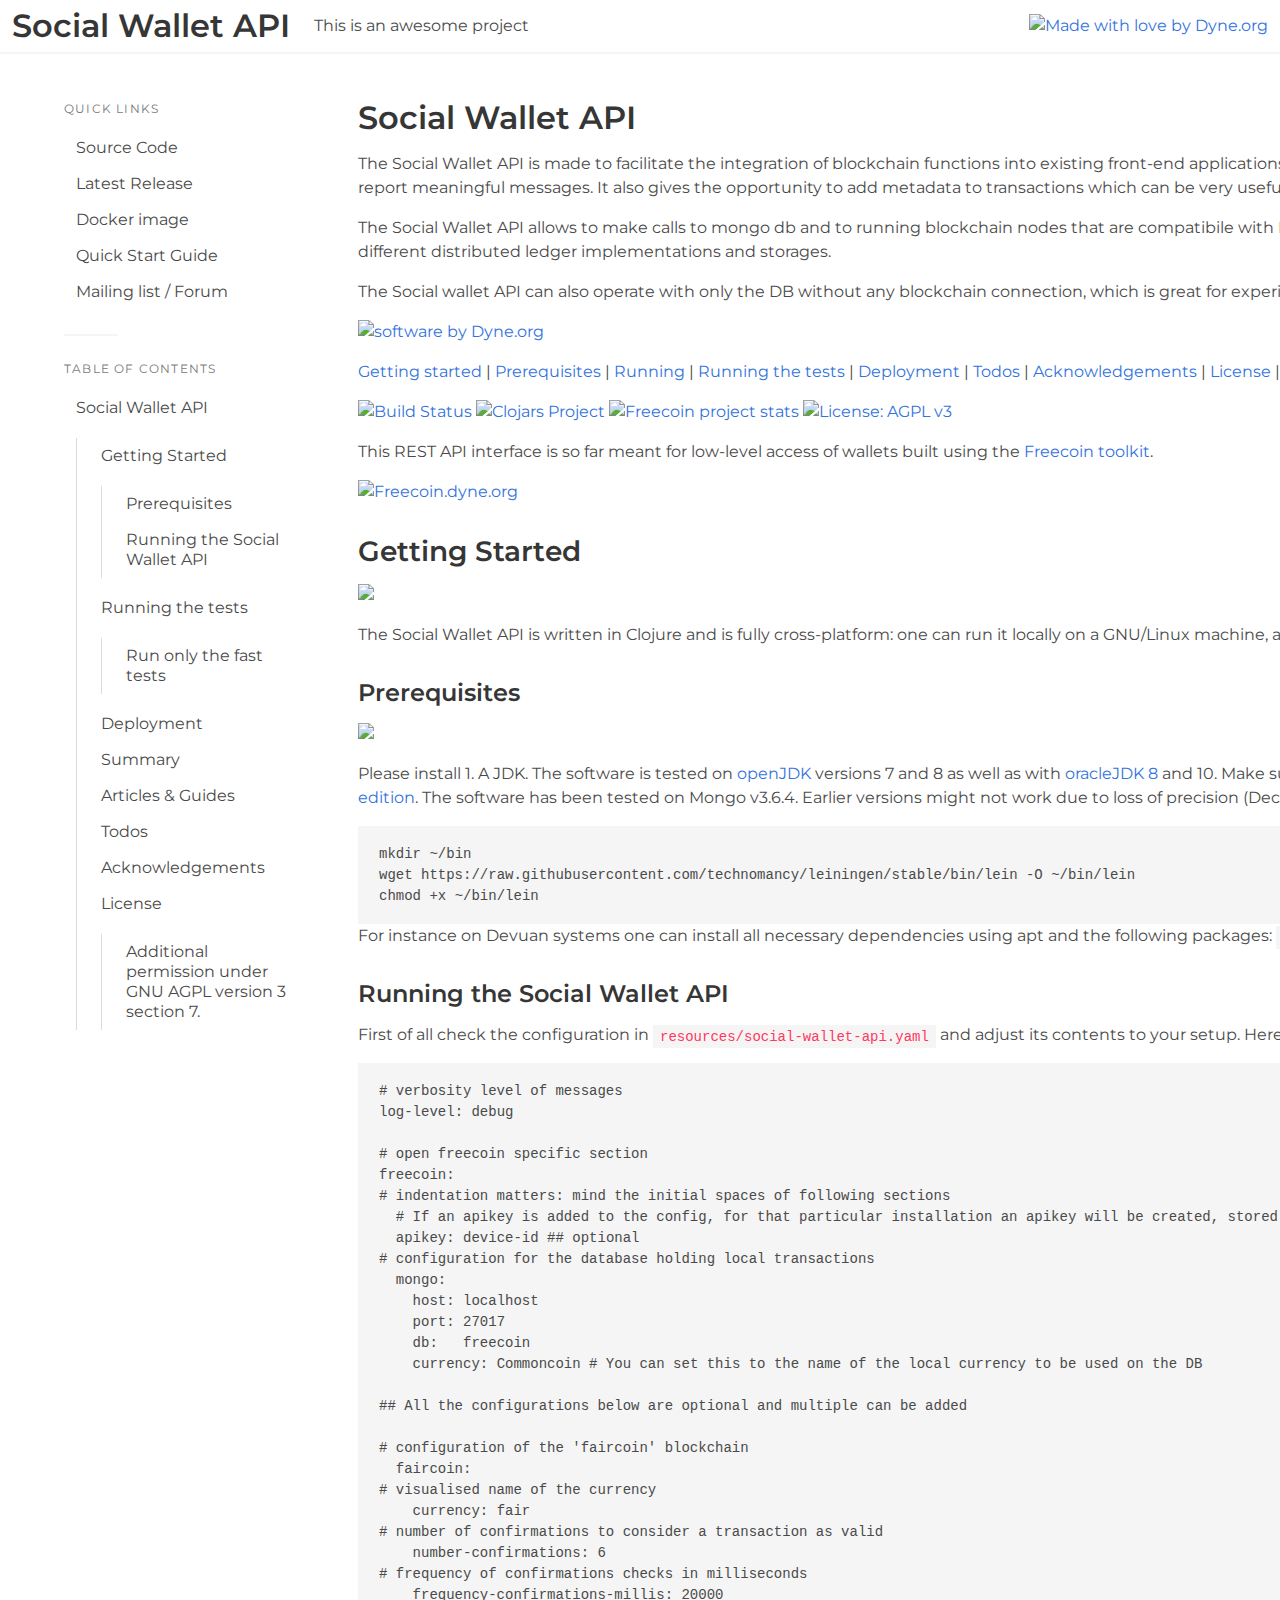
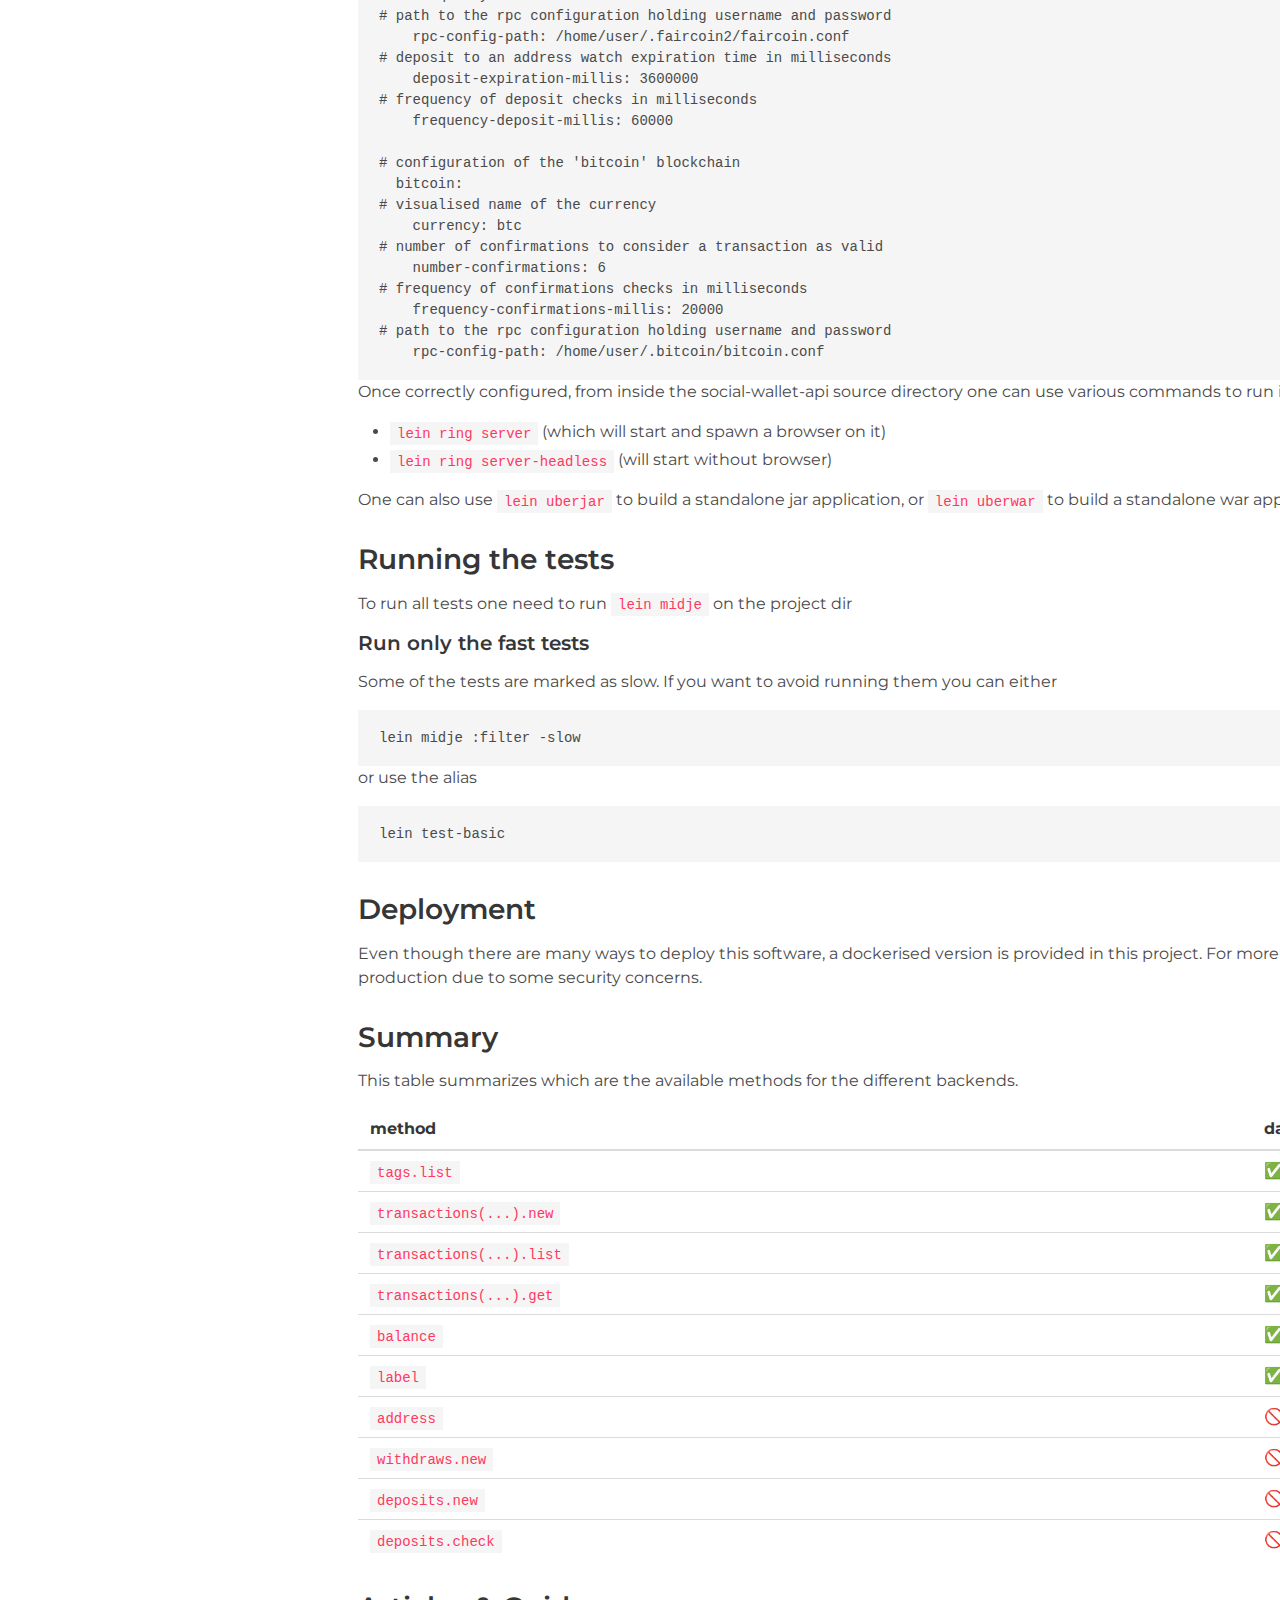
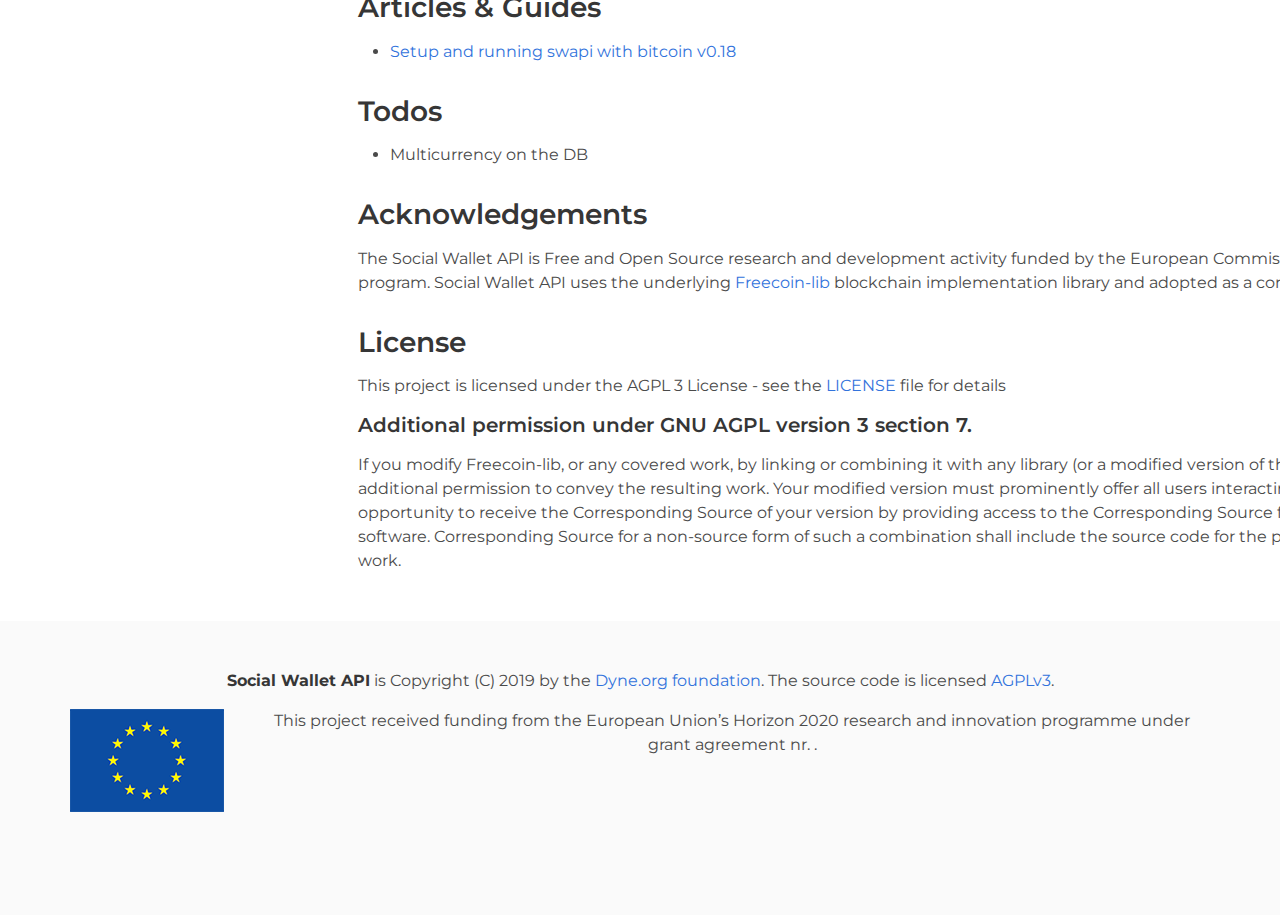
==== index.html @ 6dd40c02 "Deployed 98c8586 with MkDocs version: 1.0.4" ====
<!DOCTYPE html>
<html>
	<head>
		<meta charset="utf-8">
		<meta name="viewport" content="width=device-width, initial-scale=1">
		<title>Social Wallet API - Social Wallet API</title>
		<link rel="stylesheet" href="./assets/css/bulma.min.css">
		<link rel="stylesheet" href="./assets/css/bulma-dyne.css">

		<link rel="stylesheet" href="//cdn.materialdesignicons.com/3.7.95/css/materialdesignicons.min.css">
		
		<link rel="stylesheet" href="//fonts.googleapis.com/css?family=Montserrat&display=swap">
		
		<link rel="stylesheet" href="css/custom.css">
		

	</head>
	<body>
		<nav class="navbar has-shadow is-transparent">
    <div class="navbar-brand">
        <a class="navbar-item" href="/">
			
            <h1 class="title">Social Wallet API</h1>
			
        </a>
        <!-- <div class="navbar-burger burger" data-target="navbarExampleTransparentExample">
             <span></span>
             <span></span>
             <span></span>
             </div> -->
    </div>
	
	<div id="navbarExampleTransparentExample" class="navbar-menu">
        <div class="navbar-start">
			<div class="navbar-item">
				This is an awesome project
			</div>
		</div>
	</div>
	
	<!-- 
		 <div id="navbarExampleTransparentExample" class="navbar-menu">
         <div class="navbar-start">
         
         
         <a class="navbar-item" href="">
         Social Wallet API
         </a>
         
         
         </div>
	-->
        <div class="navbar-end">
            <div class="navbar-item">
                <div class="field is-grouped">
                    <!-- TODO: demo button
						 <p class="control">
                         <a class="button is-primary" href="">
                         <span class="icon">
                         <i class="mdi mdi-download"></i>
                         </span>
                         <span>Download</span>
                         </a>
						 </p> -->
                    <p class="control">
                        <a href="https://dyne.org">
                            <img src="https://img.shields.io/badge/made%20with%20%E2%9D%A4%20by-Dyne.org-turquoise.svg?style=for-the-badge&logo=gnu" alt="Made with love by Dyne.org" title="We are free to share code and we code to share Freedom"></a>
                    </p>
                </div>
            </div>
        </div>
    </div>
</nav>
		<section class="section">
			<div class="container">
				<div class="columns">
					<div class="column is-one-quarter">
						<aside class="menu">
    
    <h1 class="menu-label">
        <span class="mdi mdi-fire has-text-danger"></span> Quick Links</h1>
    <ul class="menu-list" style="list-style: none">
        
        <li><span class="mdi mdi-github-circle"></span><a href="https://github.com/commonfare-net/social-wallet-api/">Source Code</a></li>
        
        
        <li><span class="mdi mdi-history"></span><a href="https://files.dyne.org/social-wallet-api">Latest Release</a></li>
        
        
        <li><span class="mdi mdi-docker"></span><a href="https://hub.docker.com/r/dyne/social-wallet-api">Docker image</a></li>
        
        
        <li><span class="mdi mdi-school"></span><a href="https://github.com/commonfare-net/social-wallet-api/wiki">Quick Start Guide</a></li>
        
        
        <li><span class="mdi mdi-forum"></span><a href="https://lists.dyne.org">Mailing list / Forum</a></li>
        
    </ul>
    

    <hr width="20%">

    <h1 class="menu-label">
        <span class="mdi mdi-format-list-numbered has-text-primary"></span> Table of Contents</h1>
	
    
    <ul class="menu-list">
        <li>
	<a href="#social-wallet-api">Social Wallet API</a>
	
    <ul>
      
        <li>
	<a href="#getting-started">Getting Started</a>
	
    <ul>
      
        <li>
	<a href="#prerequisites">Prerequisites</a>
	
</li>
      
        <li>
	<a href="#running-the-social-wallet-api">Running the Social Wallet API</a>
	
</li>
      
    </ul>
  
</li>
      
        <li>
	<a href="#running-the-tests">Running the tests</a>
	
    <ul>
      
        <li>
	<a href="#run-only-the-fast-tests">Run only the fast tests</a>
	
</li>
      
    </ul>
  
</li>
      
        <li>
	<a href="#deployment">Deployment</a>
	
</li>
      
        <li>
	<a href="#summary">Summary</a>
	
</li>
      
        <li>
	<a href="#articles-guides">Articles &amp; Guides</a>
	
</li>
      
        <li>
	<a href="#todos">Todos</a>
	
</li>
      
        <li>
	<a href="#acknowledgements">Acknowledgements</a>
	
</li>
      
        <li>
	<a href="#license">License</a>
	
    <ul>
      
        <li>
	<a href="#additional-permission-under-gnu-agpl-version-3-section-7">Additional permission under GNU AGPL version 3 section 7.</a>
	
</li>
      
    </ul>
  
</li>
      
    </ul>
  
</li>
    </ul>
    
	
</aside>
					</div>
					<div class="column">
						<div class="content">
							 <h1 id="social-wallet-api">Social Wallet API</h1>
<p>The Social Wallet API  is made to facilitate the integration of blockchain
functions into existing front-end applications, providing an easy
backend of documented REST API endpoints that are validated and, in
case of error, report meaningful messages. It also gives the opportunity to add
metadata to transactions which can be very useful for grouping, labeling and filtering
as well as adding some context.</p>
<p>The Social Wallet API allows to make calls to mongo db and to running
blockchain nodes that are compatibile with Bitcoin Core and support
the generic Bitcoin RPC. Overtime more implemenations will be provided for
different distributed ledger implementations and storages.</p>
<p>The Social wallet API can also operate with only the DB without any blockchain connection,
which is great for experimentation, testing or situations where the complexity of 
a distributed ledger is not required.</p>
<p><a href="https://www.dyne.org"><img
src="https://secrets.dyne.org/static/img/swbydyne.png"
alt="software by Dyne.org"
title="software by Dyne.org" class="pull-right"></a></p>
<p><a href="#Getting-Started">Getting started</a> | <a href="#Prerequisites">Prerequisites</a> | <a href="#Running-the-Social-Wallet-API">Running</a> | <a href="#Running-the-tests">Running the tests</a> | <a href="#Deployment">Deployment</a> | <a href="#Todos">Todos</a> | <a href="#Acknowledgements">Acknowledgements</a> | <a href="#License">License</a> | <a href="https://github.com/Commonfare-net/social-wallet-api/blob/master/CHANGELOG.markdown">change log</a> </p>
<p><a href="https://travis-ci.org/Commonfare-net/social-wallet-api"><img alt="Build Status" src="https://travis-ci.org/Commonfare-net/social-wallet-api.svg?branch=master" /></a>
<a href="https://clojars.org/social-wallet-api"><img alt="Clojars Project" src="https://img.shields.io/clojars/v/social-wallet-api.svg" /></a>
<a href="https://www.openhub.net/p/freecoin"><img alt="Freecoin project stats" src="https://www.openhub.net/p/freecoin/widgets/project_thin_badge.gif" /></a>
<a href="https://www.gnu.org/licenses/agpl-3.0"><img alt="License: AGPL v3" src="https://img.shields.io/badge/License-AGPL%20v3-blue.svg" /></a></p>
<p>This REST API interface is so far meant for low-level access of
wallets built using the <a href="https://freecoin.dyne.org">Freecoin toolkit</a>.</p>
<p><a href="https://freecoin.dyne.org"><img alt="Freecoin.dyne.org" src="https://freecoin.dyne.org/images/freecoin_logo.png" /></a></p>
<h2 id="getting-started">Getting Started</h2>
<p><img class="pull-right"
src="https://secrets.dyne.org/static/img/clojure.png"></p>
<p>The Social Wallet API is written in Clojure and is fully
cross-platform: one can run it locally on a GNU/Linux machine, as well
on Apple/OSX and MS/Windows.</p>
<h3 id="prerequisites">Prerequisites</h3>
<p><img class="pull-left" src="https://secrets.dyne.org/static/img/leiningen.jpg"
style="padding-right: 1.5em"></p>
<p>Please install
1. A JDK. The software is tested on <a href="http://openjdk.java.net/">openJDK</a> versions 7 and 8 as well as with <a href="http://www.oracle.com/technetwork/java/javase/downloads/jdk8-downloads-2133151.html">oracleJDK 8</a> and 10. Make sure that the env var JAVA_HOME is set to the JDK install dir like <a href="https://docs.oracle.com/cd/E19182-01/820-7851/inst_cli_jdk_javahome_t/index.html">mentioned here</a>.
2. <a href="https://docs.mongodb.com/manual/administration/install-community/">MongoDB community edition</a>. The software has been tested on Mongo v3.6.4. Earlier versions might not work due to loss of precision (Decimal128 was not introduced).
3. <a href="https://leiningen.org/">leiningen</a> which is used for dependency management like:</p>
<div class="codehilite"><pre><span class="n">mkdir</span> <span class="o">~/</span><span class="n">bin</span>
<span class="n">wget</span> <span class="n">https</span><span class="o">:</span><span class="c1">//raw.githubusercontent.com/technomancy/leiningen/stable/bin/lein -O ~/bin/lein</span>
<span class="n">chmod</span> <span class="o">+</span><span class="n">x</span> <span class="o">~/</span><span class="n">bin</span><span class="o">/</span><span class="n">lein</span>
</pre></div>


<p>For instance on Devuan systems one can install all necessary
dependencies using apt and the following packages: <code>apt-get
openjdk-7-jdk libversioneer-clojure haveged</code>.</p>
<h3 id="running-the-social-wallet-api">Running the Social Wallet API</h3>
<p>First of all check the configuration in
<code>resources/social-wallet-api.yaml</code> and adjust its contents to your
setup. Here a sample configuration:</p>
<div class="codehilite"><pre><span class="c1"># verbosity level of messages</span>
<span class="l-Scalar-Plain">log-level</span><span class="p-Indicator">:</span> <span class="l-Scalar-Plain">debug</span>

<span class="c1"># open freecoin specific section</span>
<span class="l-Scalar-Plain">freecoin</span><span class="p-Indicator">:</span>
<span class="c1"># indentation matters: mind the initial spaces of following sections</span>
  <span class="c1"># If an apikey is added to the config, for that particular installation an apikey will be created, stored and required with every request. Device-id should be replaced with the device/client-app name/id.</span>
  <span class="l-Scalar-Plain">apikey</span><span class="p-Indicator">:</span> <span class="l-Scalar-Plain">device-id</span> <span class="c1">## optional</span>
<span class="c1"># configuration for the database holding local transactions</span>
  <span class="l-Scalar-Plain">mongo</span><span class="p-Indicator">:</span>
    <span class="l-Scalar-Plain">host</span><span class="p-Indicator">:</span> <span class="l-Scalar-Plain">localhost</span>
    <span class="l-Scalar-Plain">port</span><span class="p-Indicator">:</span> <span class="l-Scalar-Plain">27017</span>
    <span class="l-Scalar-Plain">db</span><span class="p-Indicator">:</span>   <span class="l-Scalar-Plain">freecoin</span>
    <span class="l-Scalar-Plain">currency</span><span class="p-Indicator">:</span> <span class="l-Scalar-Plain">Commoncoin</span> <span class="c1"># You can set this to the name of the local currency to be used on the DB</span>

<span class="c1">## All the configurations below are optional and multiple can be added</span>

<span class="c1"># configuration of the &#39;faircoin&#39; blockchain</span>
  <span class="l-Scalar-Plain">faircoin</span><span class="p-Indicator">:</span>
<span class="c1"># visualised name of the currency</span>
    <span class="l-Scalar-Plain">currency</span><span class="p-Indicator">:</span> <span class="l-Scalar-Plain">fair</span>
<span class="c1"># number of confirmations to consider a transaction as valid</span>
    <span class="l-Scalar-Plain">number-confirmations</span><span class="p-Indicator">:</span> <span class="l-Scalar-Plain">6</span>
<span class="c1"># frequency of confirmations checks in milliseconds</span>
    <span class="l-Scalar-Plain">frequency-confirmations-millis</span><span class="p-Indicator">:</span> <span class="l-Scalar-Plain">20000</span>
<span class="c1"># path to the rpc configuration holding username and password</span>
    <span class="l-Scalar-Plain">rpc-config-path</span><span class="p-Indicator">:</span> <span class="l-Scalar-Plain">/home/user/.faircoin2/faircoin.conf</span>
<span class="c1"># deposit to an address watch expiration time in milliseconds</span>
    <span class="l-Scalar-Plain">deposit-expiration-millis</span><span class="p-Indicator">:</span> <span class="l-Scalar-Plain">3600000</span>
<span class="c1"># frequency of deposit checks in milliseconds</span>
    <span class="l-Scalar-Plain">frequency-deposit-millis</span><span class="p-Indicator">:</span> <span class="l-Scalar-Plain">60000</span>

<span class="c1"># configuration of the &#39;bitcoin&#39; blockchain</span>
  <span class="l-Scalar-Plain">bitcoin</span><span class="p-Indicator">:</span>
<span class="c1"># visualised name of the currency</span>
    <span class="l-Scalar-Plain">currency</span><span class="p-Indicator">:</span> <span class="l-Scalar-Plain">btc</span>
<span class="c1"># number of confirmations to consider a transaction as valid</span>
    <span class="l-Scalar-Plain">number-confirmations</span><span class="p-Indicator">:</span> <span class="l-Scalar-Plain">6</span>
<span class="c1"># frequency of confirmations checks in milliseconds</span>
    <span class="l-Scalar-Plain">frequency-confirmations-millis</span><span class="p-Indicator">:</span> <span class="l-Scalar-Plain">20000</span>
<span class="c1"># path to the rpc configuration holding username and password</span>
    <span class="l-Scalar-Plain">rpc-config-path</span><span class="p-Indicator">:</span> <span class="l-Scalar-Plain">/home/user/.bitcoin/bitcoin.conf</span>
</pre></div>


<p>Once correctly configured, from inside the social-wallet-api source
directory one can use various commands to run it live (refreshing live
changes to the code) using:</p>
<ul>
<li><code>lein ring server</code> (which will start and spawn a browser on it)</li>
<li><code>lein ring server-headless</code> (will start without browser)</li>
</ul>
<p>One can also use <code>lein uberjar</code> to build a standalone jar application,
or <code>lein uberwar</code> to build a standalone war application ready to be
served from enterprise infrastructure using JBoss or Tomcat.</p>
<h2 id="running-the-tests">Running the tests</h2>
<p>To run all tests one need to run
<code>lein midje</code>
on the project dir</p>
<h4 id="run-only-the-fast-tests">Run only the fast tests</h4>
<p>Some of the tests are marked as slow. If you want to avoid running them you can either</p>
<div class="codehilite"><pre><span class="n">lein</span> <span class="n">midje</span> <span class="o">:</span><span class="n">filter</span> <span class="o">-</span><span class="n">slow</span>
</pre></div>


<p>or use the alias</p>
<div class="codehilite"><pre><span class="n">lein</span> <span class="n">test</span><span class="o">-</span><span class="n">basic</span>
</pre></div>


<h2 id="deployment">Deployment</h2>
<p>Even though there are many ways to deploy this software, a dockerised version is provided in this project. 
For more details look into the <a href="docker">docker</a> folder. Please keep in mind that we do not recommend docker for production
due to some security concerns. </p>
<h2 id="summary">Summary</h2>
<p>This table summarizes which are the available methods for the different backends.</p>
<table>
<thead>
<tr>
<th>method</th>
<th align="center">database</th>
<th align="center">blockchain</th>
</tr>
</thead>
<tbody>
<tr>
<td><code>tags.list</code></td>
<td align="center">✅</td>
<td align="center">🚫</td>
</tr>
<tr>
<td><code>transactions(...).new</code></td>
<td align="center">✅</td>
<td align="center">🚫</td>
</tr>
<tr>
<td><code>transactions(...).list</code></td>
<td align="center">✅</td>
<td align="center">✅</td>
</tr>
<tr>
<td><code>transactions(...).get</code></td>
<td align="center">✅</td>
<td align="center">✅</td>
</tr>
<tr>
<td><code>balance</code></td>
<td align="center">✅</td>
<td align="center">✅</td>
</tr>
<tr>
<td><code>label</code></td>
<td align="center">✅</td>
<td align="center">✅</td>
</tr>
<tr>
<td><code>address</code></td>
<td align="center">🚫</td>
<td align="center">✅</td>
</tr>
<tr>
<td><code>withdraws.new</code></td>
<td align="center">🚫</td>
<td align="center">✅</td>
</tr>
<tr>
<td><code>deposits.new</code></td>
<td align="center">🚫</td>
<td align="center">✅</td>
</tr>
<tr>
<td><code>deposits.check</code></td>
<td align="center">🚫</td>
<td align="center">✅</td>
</tr>
</tbody>
</table>
<h2 id="articles-guides">Articles &amp; Guides</h2>
<ul>
<li><a href="https://www.dyne.org/setup-and-running-swapi-with-bitcoin-v0-18/">Setup and running swapi with bitcoin v0.18</a></li>
</ul>
<h2 id="todos">Todos</h2>
<ul>
<li>Multicurrency on the DB</li>
</ul>
<h2 id="acknowledgements">Acknowledgements</h2>
<p>The Social Wallet API is Free and Open Source research and development
activity funded by the European Commission in the context of
the
<a href="https://ec.europa.eu/digital-single-market/en/collective-awareness">Collective Awareness Platforms for Sustainability and Social Innovation (CAPSSI)</a> program. Social
Wallet API uses the
underlying <a href="https://github.com/dyne/freecoin-lib">Freecoin-lib</a>
blockchain implementation library and adopted as a component of the
social wallet toolkit being developed for
the <a href="https://pieproject.eu">Commonfare project</a> (grant nr. 687922) .</p>
<h2 id="license">License</h2>
<p>This project is licensed under the AGPL 3 License - see the <a href="LICENSE">LICENSE</a> file for details</p>
<h4 id="additional-permission-under-gnu-agpl-version-3-section-7">Additional permission under GNU AGPL version 3 section 7.</h4>
<p>If you modify Freecoin-lib, or any covered work, by linking or combining it with any library (or a modified version of that library), containing parts covered by the terms of EPL v 1.0, the licensors of this Program grant you additional permission to convey the resulting work. Your modified version must prominently offer all users interacting with it remotely through a computer network (if your version supports such interaction) an opportunity to receive the Corresponding Source of your version by providing access to the Corresponding Source from a network server at no charge, through some standard or customary means of facilitating copying of software. Corresponding Source for a non-source form of such a combination shall include the source code for the parts of the libraries (dependencies) covered by the terms of EPL v 1.0 used as well as that of the covered work.</p> 
						</div>
					</div>
				</div>
			</div>
		</section>
		<footer class="footer">
	<div class="content has-text-centered">
		<p>	<strong>Social Wallet API</strong> is Copyright (C) 2019 by the <a href="https://dyne.org">Dyne.org foundation</a>. The source code is licensed <a href="https://www.gnu.org/licenses/agpl-3.0.en.html">AGPLv3</a>. </p>
		<div class="columns is-gapless">
			<div class="column is-one-fifth">
				<img src="assets/img/eu-flag.png"></div>
			<p class="column is-three-quarters">
			This project received funding from the European Union’s
			Horizon 2020 research and innovation programme under grant
			agreement nr. .</p>
		</div>
	</div>
</footer>
		
		 <!-- Start of Async Drift Code -->
<script>
 "use strict";

 !function() {
	 var t = window.driftt = window.drift = window.driftt || [];
	 if (!t.init) {
		 if (t.invoked) return void (window.console && console.error &&
									 console.error("Drift snippet included twice."));
		 t.invoked = !0, t.methods = [ "identify", "config", "track", "reset",
									   "debug", "show", "ping", "page", "hide", "off", "on" ],
							   t.factory = function(e) {
								   return function() {
									   var n = Array.prototype.slice.call(arguments);
									   return n.unshift(e), t.push(n), t;
								   };
							   }, t.methods.forEach(function(e) {
								   t[e] = t.factory(e);
							   }), t.load = function(t) {
								   var e = 3e5, n = Math.ceil(new Date() / e) * e, o =
									   document.createElement("script");
								   o.type = "text/javascript", o.async = !0, o.crossorigin = "anonymous",
									   o.src = "https://js.driftt.com/include/" + n + "/" + t + ".js";
								   var i = document.getElementsByTagName("script")[0];
								   i.parentNode.insertBefore(o, i);
							   };
	 }
 }();
 drift.SNIPPET_VERSION = '0.3.1';
 drift.load('s64nd7w43g53');
</script> 
	</body>
</html>
---- css/custom.css ----
body {
	font-family: 'Montserrat'
}
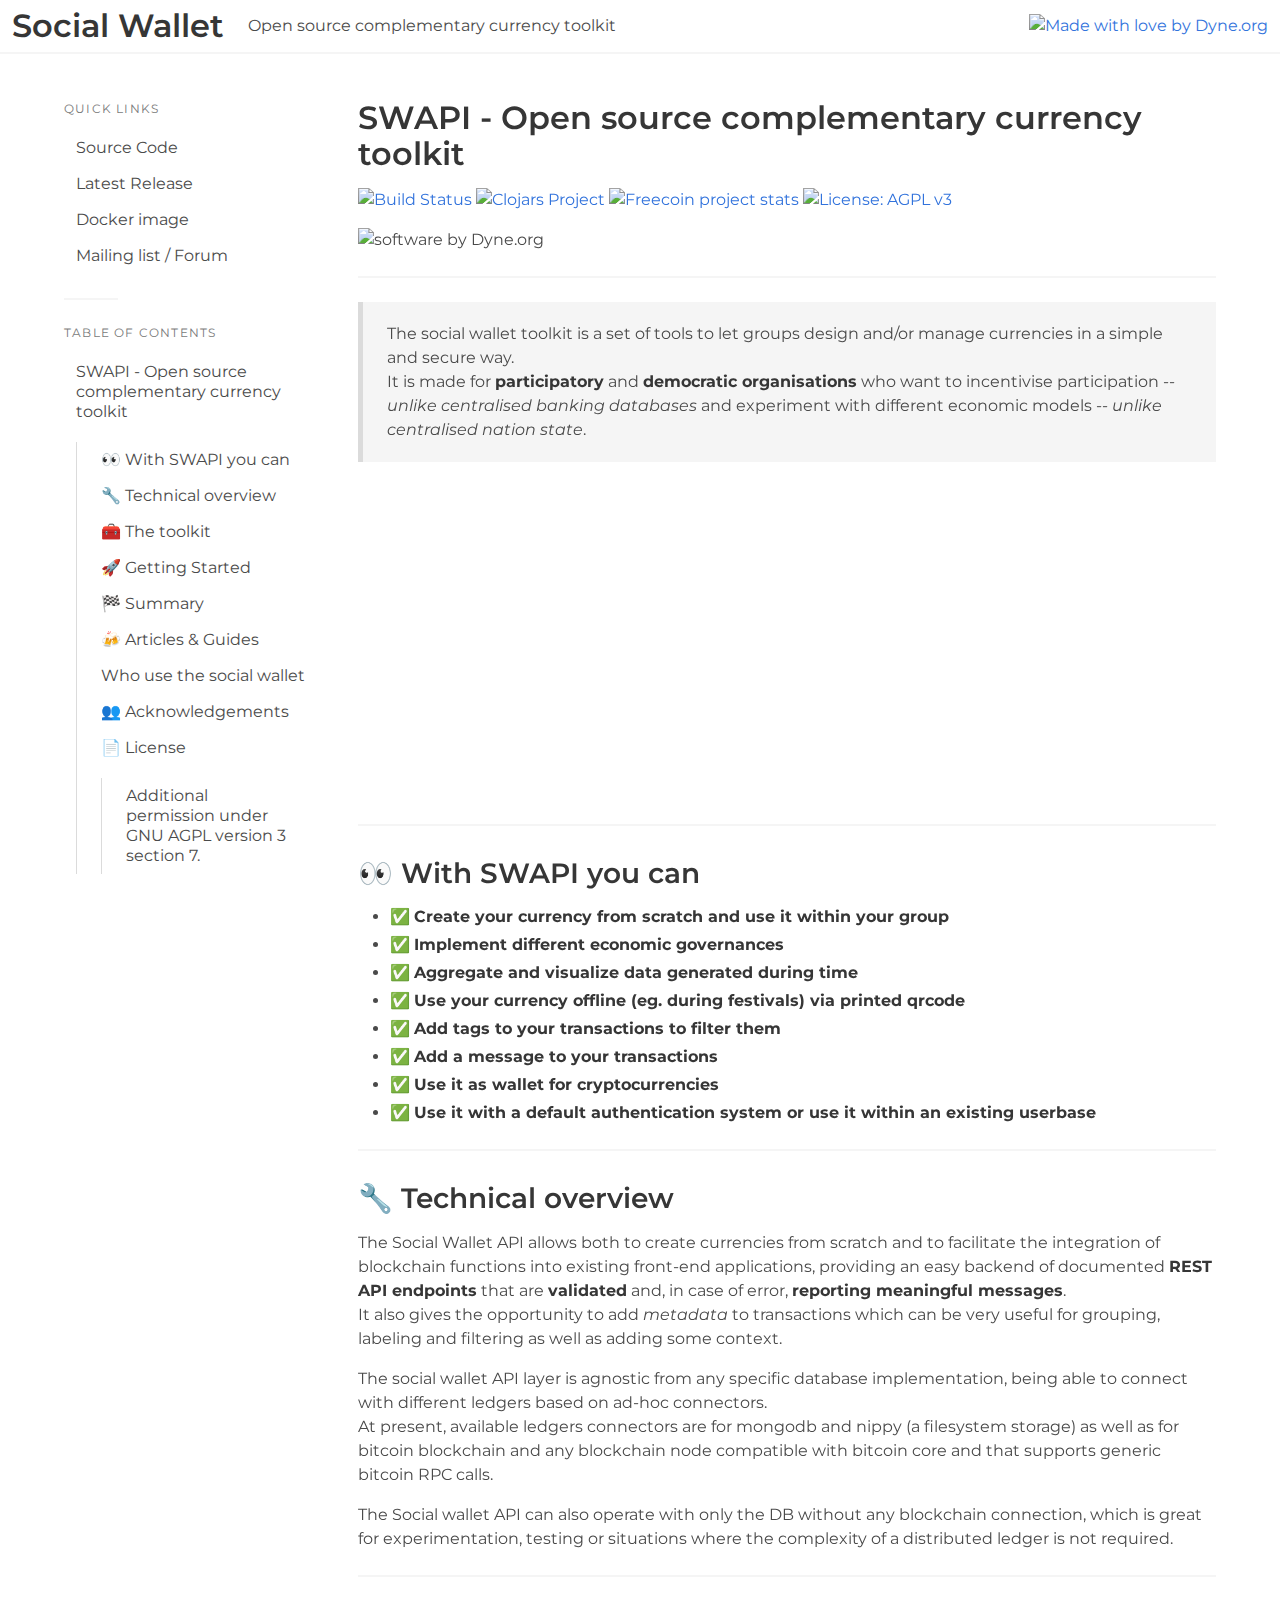
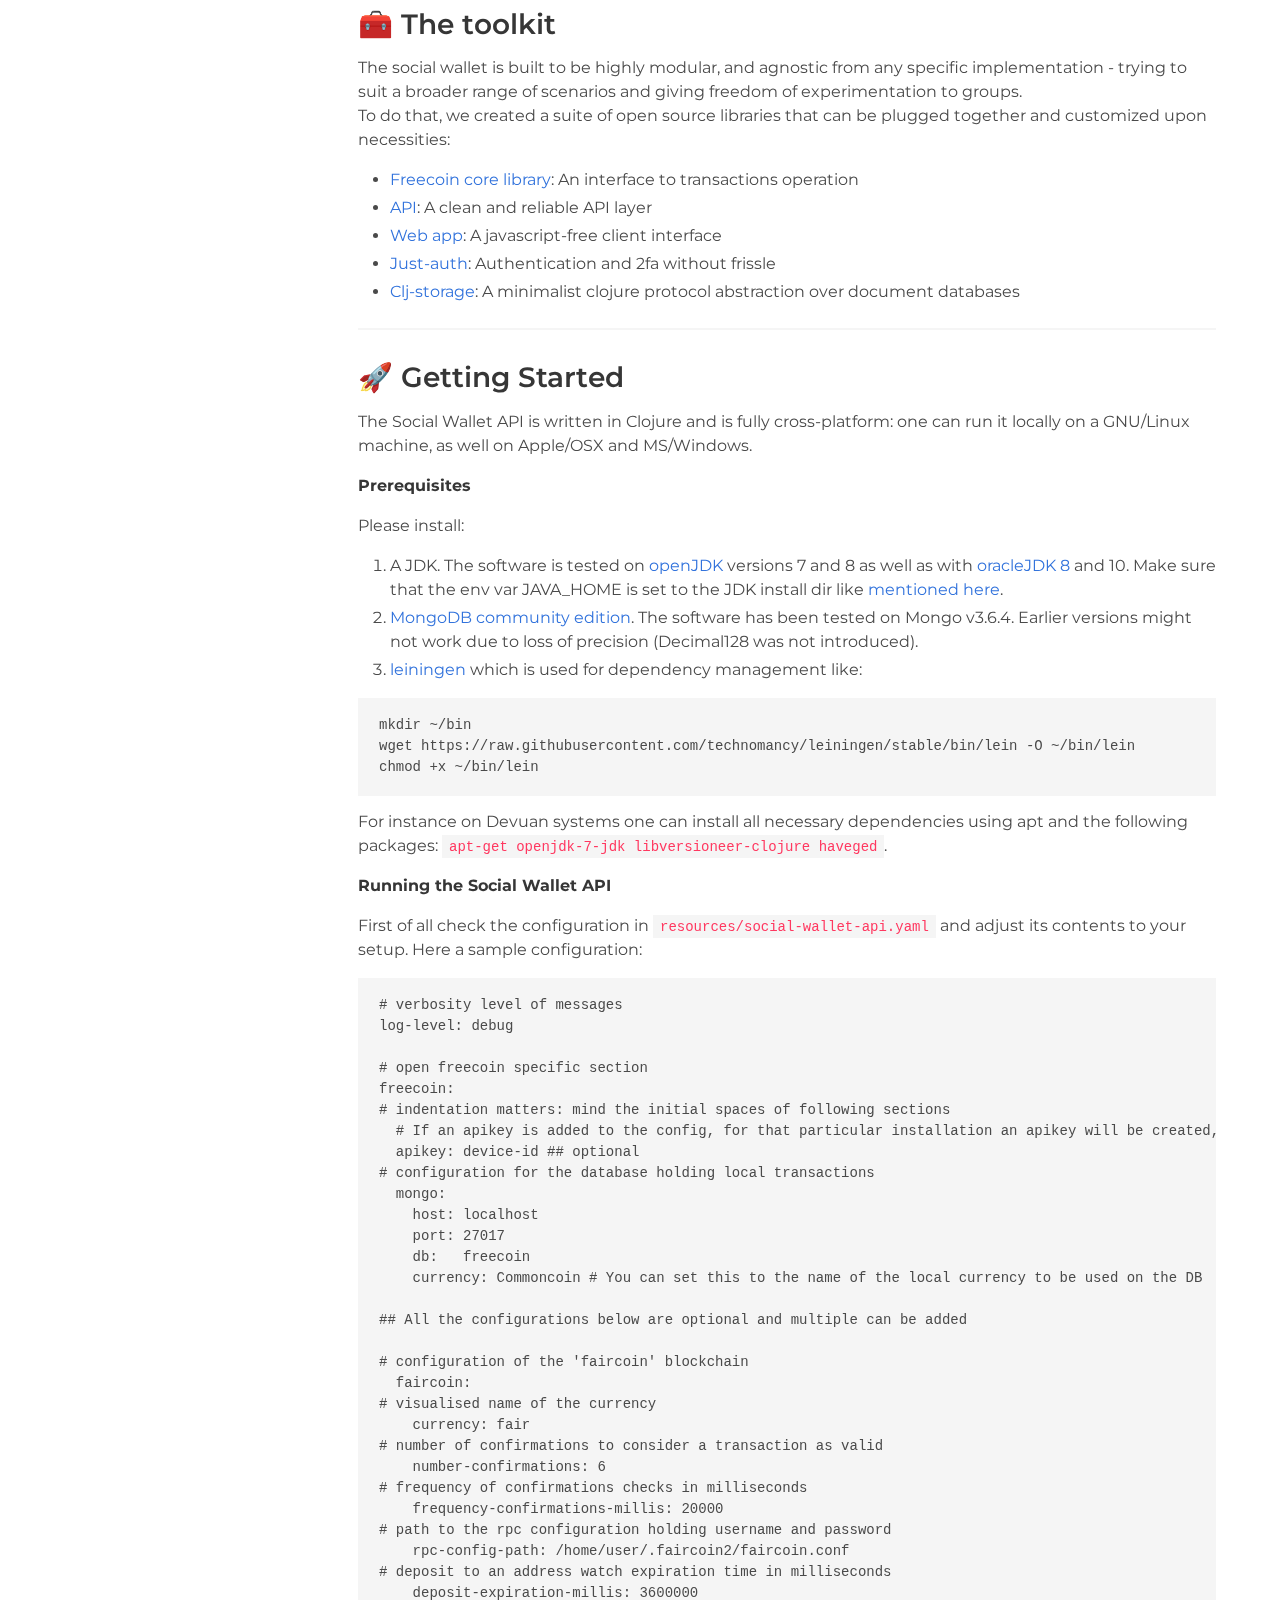
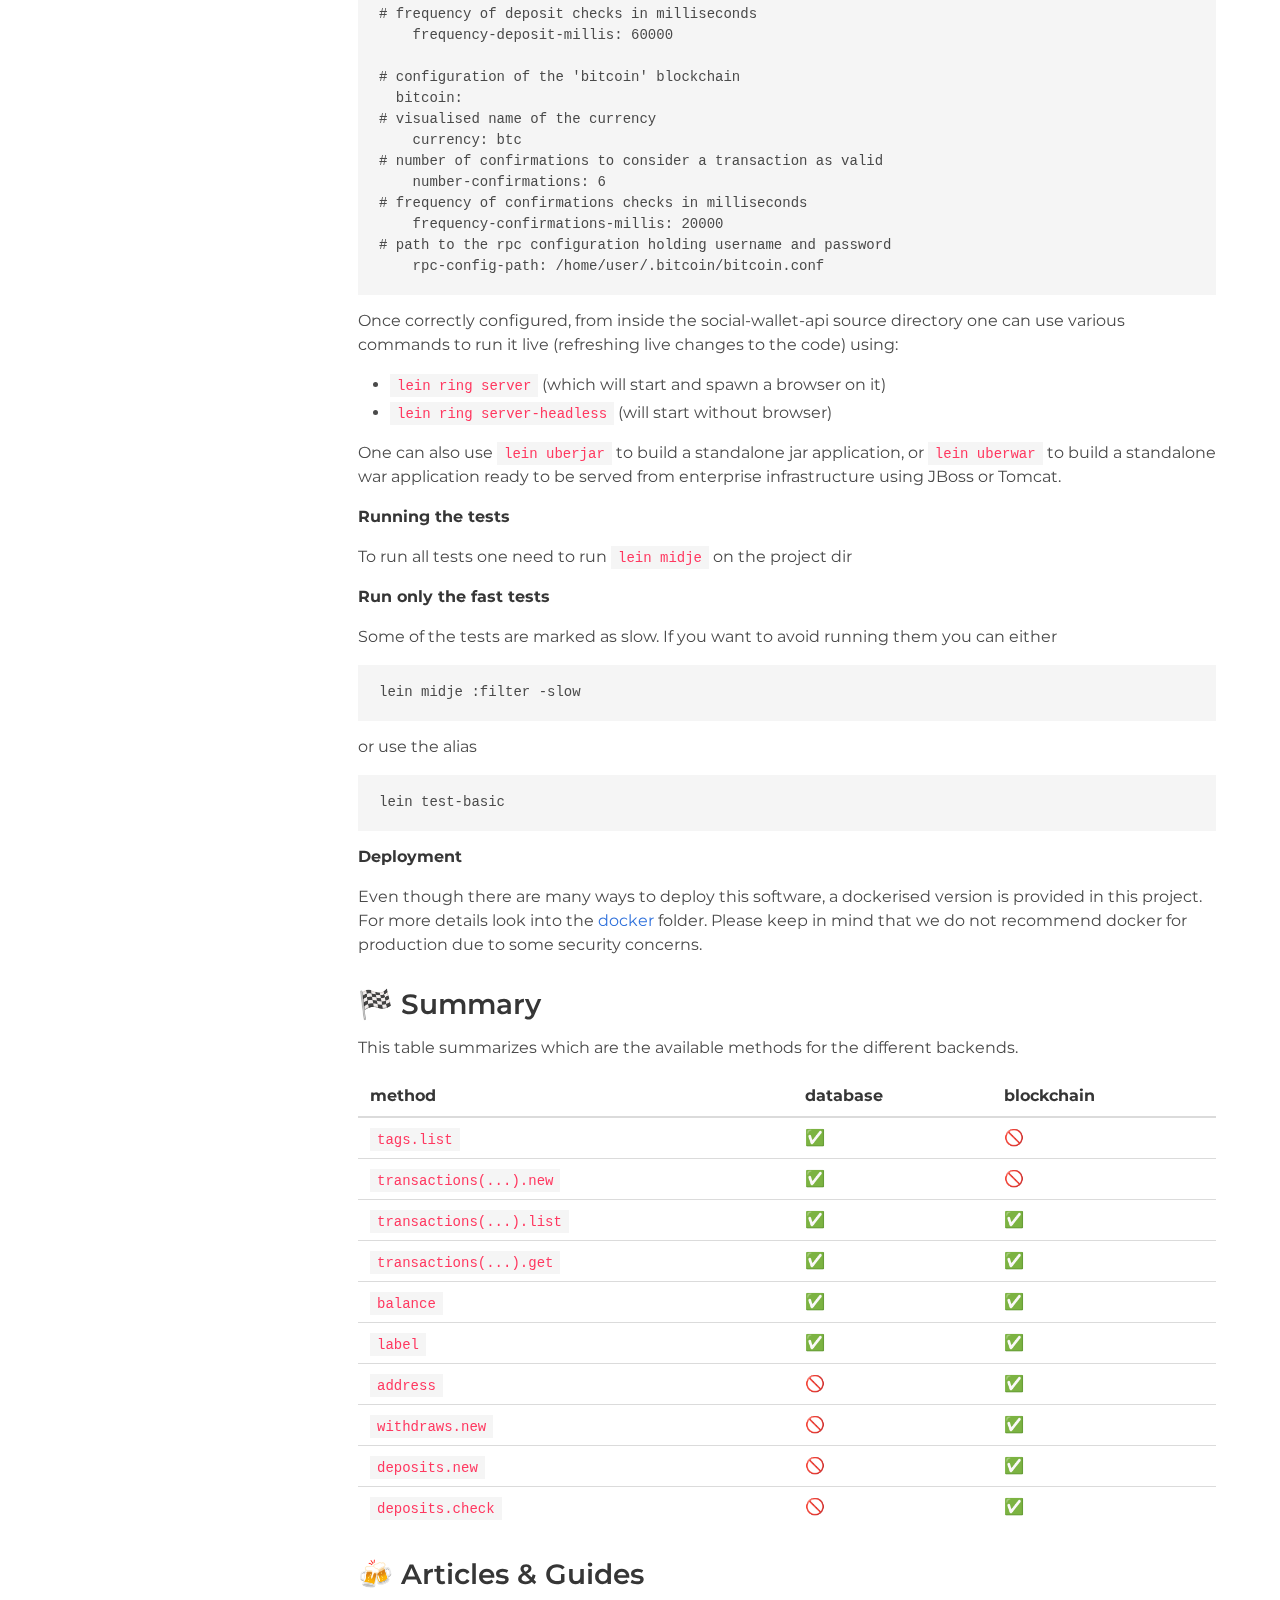
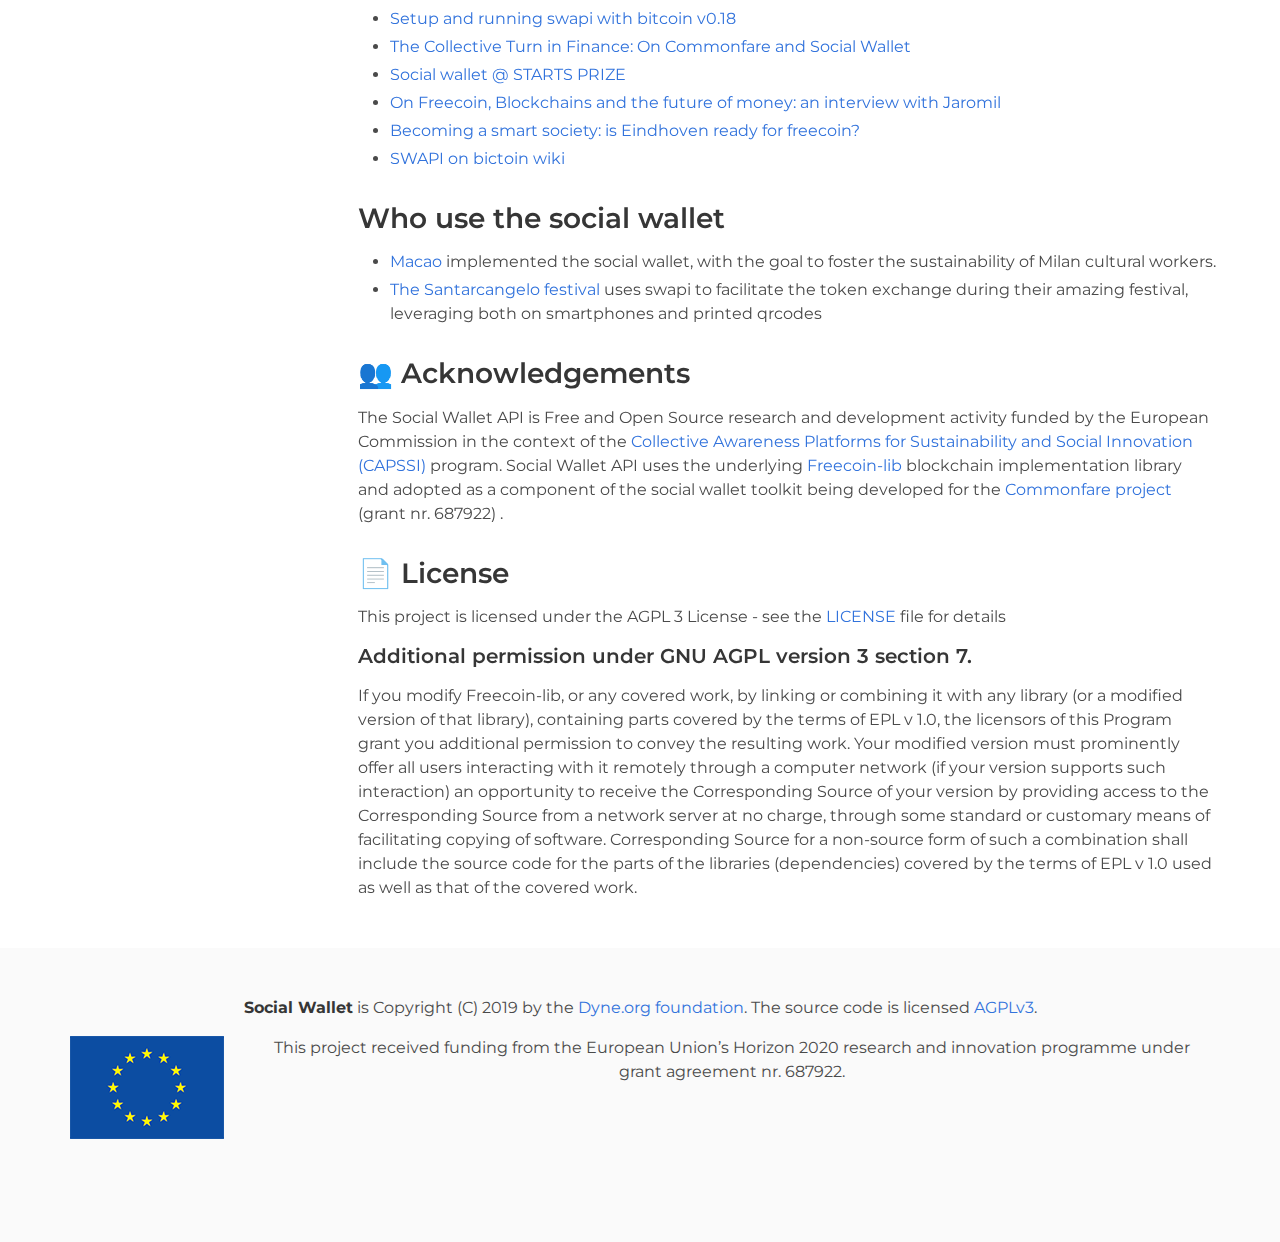
==== commit adfdfbd6: "Deployed fb34071 with MkDocs version: 1.0.4" ====
--- a/index.html
+++ b/index.html
@@ -3,7 +3,7 @@
 	<head>
 		<meta charset="utf-8">
 		<meta name="viewport" content="width=device-width, initial-scale=1">
-		<title>Social Wallet API - Social Wallet API</title>
+		<title>SWAPI - Open source complementary currency toolkit - Social Wallet</title>
 		<link rel="stylesheet" href="./assets/css/bulma.min.css">
 		<link rel="stylesheet" href="./assets/css/bulma-dyne.css">
 
@@ -20,7 +20,7 @@
     <div class="navbar-brand">
         <a class="navbar-item" href="/">
 			
-            <h1 class="title">Social Wallet API</h1>
+            <h1 class="title">Social Wallet</h1>
 			
         </a>
         <!-- <div class="navbar-burger burger" data-target="navbarExampleTransparentExample">
@@ -33,7 +33,7 @@
 	<div id="navbarExampleTransparentExample" class="navbar-menu">
         <div class="navbar-start">
 			<div class="navbar-item">
-				This is an awesome project
+				Open source complementary currency toolkit
 			</div>
 		</div>
 	</div>
@@ -44,7 +44,7 @@
          
          
          <a class="navbar-item" href="">
-         Social Wallet API
+         SWAPI - Open source complementary currency toolkit
          </a>
          
          
@@ -84,13 +84,11 @@
         <li><span class="mdi mdi-github-circle"></span><a href="https://github.com/commonfare-net/social-wallet-api/">Source Code</a></li>
         
         
-        <li><span class="mdi mdi-history"></span><a href="https://files.dyne.org/social-wallet-api">Latest Release</a></li>
+        <li><span class="mdi mdi-history"></span><a href="https://github.com/Commonfare-net/social-wallet-api/releases">Latest Release</a></li>
         
         
         <li><span class="mdi mdi-docker"></span><a href="https://hub.docker.com/r/dyne/social-wallet-api">Docker image</a></li>
         
-        
-        <li><span class="mdi mdi-school"></span><a href="https://github.com/commonfare-net/social-wallet-api/wiki">Quick Start Guide</a></li>
         
         
         <li><span class="mdi mdi-forum"></span><a href="https://lists.dyne.org">Mailing list / Forum</a></li>
@@ -106,22 +104,57 @@
     
     <ul class="menu-list">
         <li>
-	<a href="#social-wallet-api">Social Wallet API</a>
+	<a href="#swapi-open-source-complementary-currency-toolkit">SWAPI - Open source complementary currency toolkit</a>
 	
     <ul>
       
         <li>
-	<a href="#getting-started">Getting Started</a>
+	<a href="#with-swapi-you-can">👀 With SWAPI you can</a>
+	
+</li>
+      
+        <li>
+	<a href="#technical-overview">🔧 Technical overview</a>
+	
+</li>
+      
+        <li>
+	<a href="#the-toolkit">🧰 The toolkit</a>
+	
+</li>
+      
+        <li>
+	<a href="#getting-started">🚀 Getting Started</a>
+	
+</li>
+      
+        <li>
+	<a href="#summary">🏁 Summary</a>
+	
+</li>
+      
+        <li>
+	<a href="#articles-guides">🍻 Articles &amp; Guides</a>
+	
+</li>
+      
+        <li>
+	<a href="#who-use-the-social-wallet">Who use the social wallet</a>
+	
+</li>
+      
+        <li>
+	<a href="#acknowledgements">👥 Acknowledgements</a>
+	
+</li>
+      
+        <li>
+	<a href="#license">📄 License</a>
 	
     <ul>
       
         <li>
-	<a href="#prerequisites">Prerequisites</a>
-	
-</li>
-      
-        <li>
-	<a href="#running-the-social-wallet-api">Running the Social Wallet API</a>
+	<a href="#additional-permission-under-gnu-agpl-version-3-section-7">Additional permission under GNU AGPL version 3 section 7.</a>
 	
 </li>
       
@@ -129,164 +162,133 @@
   
 </li>
       
-        <li>
-	<a href="#running-the-tests">Running the tests</a>
-	
-    <ul>
-      
-        <li>
-	<a href="#run-only-the-fast-tests">Run only the fast tests</a>
-	
-</li>
-      
     </ul>
   
 </li>
-      
-        <li>
-	<a href="#deployment">Deployment</a>
-	
-</li>
-      
-        <li>
-	<a href="#summary">Summary</a>
-	
-</li>
-      
-        <li>
-	<a href="#articles-guides">Articles &amp; Guides</a>
-	
-</li>
-      
-        <li>
-	<a href="#todos">Todos</a>
-	
-</li>
-      
-        <li>
-	<a href="#acknowledgements">Acknowledgements</a>
-	
-</li>
-      
-        <li>
-	<a href="#license">License</a>
-	
-    <ul>
-      
-        <li>
-	<a href="#additional-permission-under-gnu-agpl-version-3-section-7">Additional permission under GNU AGPL version 3 section 7.</a>
-	
-</li>
-      
-    </ul>
-  
-</li>
-      
-    </ul>
-  
-</li>
     </ul>
     
 	
 </aside>
 					</div>
-					<div class="column">
+					<div class="column is-three-quarters">
 						<div class="content">
-							 <h1 id="social-wallet-api">Social Wallet API</h1>
-<p>The Social Wallet API  is made to facilitate the integration of blockchain
-functions into existing front-end applications, providing an easy
-backend of documented REST API endpoints that are validated and, in
-case of error, report meaningful messages. It also gives the opportunity to add
-metadata to transactions which can be very useful for grouping, labeling and filtering
-as well as adding some context.</p>
-<p>The Social Wallet API allows to make calls to mongo db and to running
-blockchain nodes that are compatibile with Bitcoin Core and support
-the generic Bitcoin RPC. Overtime more implemenations will be provided for
-different distributed ledger implementations and storages.</p>
-<p>The Social wallet API can also operate with only the DB without any blockchain connection,
-which is great for experimentation, testing or situations where the complexity of 
-a distributed ledger is not required.</p>
-<p><a href="https://www.dyne.org"><img
-src="https://secrets.dyne.org/static/img/swbydyne.png"
-alt="software by Dyne.org"
-title="software by Dyne.org" class="pull-right"></a></p>
-<p><a href="#Getting-Started">Getting started</a> | <a href="#Prerequisites">Prerequisites</a> | <a href="#Running-the-Social-Wallet-API">Running</a> | <a href="#Running-the-tests">Running the tests</a> | <a href="#Deployment">Deployment</a> | <a href="#Todos">Todos</a> | <a href="#Acknowledgements">Acknowledgements</a> | <a href="#License">License</a> | <a href="https://github.com/Commonfare-net/social-wallet-api/blob/master/CHANGELOG.markdown">change log</a> </p>
+							 <h1 id="swapi-open-source-complementary-currency-toolkit">SWAPI - Open source complementary currency toolkit</h1>
 <p><a href="https://travis-ci.org/Commonfare-net/social-wallet-api"><img alt="Build Status" src="https://travis-ci.org/Commonfare-net/social-wallet-api.svg?branch=master" /></a>
 <a href="https://clojars.org/social-wallet-api"><img alt="Clojars Project" src="https://img.shields.io/clojars/v/social-wallet-api.svg" /></a>
 <a href="https://www.openhub.net/p/freecoin"><img alt="Freecoin project stats" src="https://www.openhub.net/p/freecoin/widgets/project_thin_badge.gif" /></a>
 <a href="https://www.gnu.org/licenses/agpl-3.0"><img alt="License: AGPL v3" src="https://img.shields.io/badge/License-AGPL%20v3-blue.svg" /></a></p>
-<p>This REST API interface is so far meant for low-level access of
-wallets built using the <a href="https://freecoin.dyne.org">Freecoin toolkit</a>.</p>
-<p><a href="https://freecoin.dyne.org"><img alt="Freecoin.dyne.org" src="https://freecoin.dyne.org/images/freecoin_logo.png" /></a></p>
-<h2 id="getting-started">Getting Started</h2>
-<p><img class="pull-right"
-src="https://secrets.dyne.org/static/img/clojure.png"></p>
-<p>The Social Wallet API is written in Clojure and is fully
-cross-platform: one can run it locally on a GNU/Linux machine, as well
-on Apple/OSX and MS/Windows.</p>
-<h3 id="prerequisites">Prerequisites</h3>
-<p><img class="pull-left" src="https://secrets.dyne.org/static/img/leiningen.jpg"
-style="padding-right: 1.5em"></p>
-<p>Please install
-1. A JDK. The software is tested on <a href="http://openjdk.java.net/">openJDK</a> versions 7 and 8 as well as with <a href="http://www.oracle.com/technetwork/java/javase/downloads/jdk8-downloads-2133151.html">oracleJDK 8</a> and 10. Make sure that the env var JAVA_HOME is set to the JDK install dir like <a href="https://docs.oracle.com/cd/E19182-01/820-7851/inst_cli_jdk_javahome_t/index.html">mentioned here</a>.
-2. <a href="https://docs.mongodb.com/manual/administration/install-community/">MongoDB community edition</a>. The software has been tested on Mongo v3.6.4. Earlier versions might not work due to loss of precision (Decimal128 was not introduced).
-3. <a href="https://leiningen.org/">leiningen</a> which is used for dependency management like:</p>
-<div class="codehilite"><pre><span class="n">mkdir</span> <span class="o">~/</span><span class="n">bin</span>
-<span class="n">wget</span> <span class="n">https</span><span class="o">:</span><span class="c1">//raw.githubusercontent.com/technomancy/leiningen/stable/bin/lein -O ~/bin/lein</span>
-<span class="n">chmod</span> <span class="o">+</span><span class="n">x</span> <span class="o">~/</span><span class="n">bin</span><span class="o">/</span><span class="n">lein</span>
-</pre></div>
+<p><img class="logo" src="/img/freecoin_logo.png" alt="software by Dyne.org" title="software by Dyne.org" width="400" /></p>
+<hr />
+<blockquote>
+<p>The social wallet toolkit is a set of tools to let groups design and/or manage currencies in a simple and secure way. <br />
+It is made for <strong>participatory</strong> and <strong>democratic organisations</strong> who want to incentivise participation -- <em>unlike centralised banking databases</em> and experiment with different economic models -- <em>unlike centralised nation state</em>.</p>
+</blockquote>
+<iframe width="560" height="315" src="https://www.youtube.com/embed/cAfaBqpozG0" frameborder="0" allow="accelerometer; autoplay; encrypted-media; gyroscope; picture-in-picture" allowfullscreen></iframe>
+
+<hr />
+<h2 id="with-swapi-you-can">👀 With SWAPI you can</h2>
+<ul>
+<li>✅ <strong>Create your currency from scratch and use it within your group</strong></li>
+<li>✅ <strong>Implement different economic governances</strong></li>
+<li>✅ <strong>Aggregate and visualize data generated during time</strong></li>
+<li>✅ <strong>Use your currency offline (eg. during festivals) via printed qrcode</strong></li>
+<li>✅ <strong>Add tags to your transactions to filter them</strong></li>
+<li>✅ <strong>Add a message to your transactions</strong></li>
+<li>✅ <strong>Use it as wallet for cryptocurrencies</strong></li>
+<li>✅ <strong>Use it with a default authentication system or use it within an existing userbase</strong></li>
+</ul>
+<hr />
+<h2 id="technical-overview">🔧 Technical overview</h2>
+<p>The Social Wallet API allows both to create currencies from scratch and to facilitate the integration of blockchain functions into existing front-end applications, providing an easy
+backend of documented <strong>REST API endpoints</strong> that are <strong>validated</strong> and, in
+case of error, <strong>reporting meaningful messages</strong>. <br />
+It also gives the opportunity to add <em>metadata</em> to transactions which can be very useful for grouping, labeling and filtering as well as adding some context.</p>
+<p>The social wallet API layer is agnostic from any specific database implementation, being able to connect with different ledgers based on ad-hoc connectors.<br />
+At present, available ledgers connectors are for mongodb and nippy (a filesystem storage) as well as for bitcoin blockchain and any blockchain node compatible with bitcoin core and that supports generic bitcoin RPC calls.</p>
+<p>The Social wallet API can also operate with only the DB without any blockchain connection,
+which is great for experimentation, testing or situations where the complexity of 
+a distributed ledger is not required.</p>
+<hr />
+<h2 id="the-toolkit">🧰 The toolkit</h2>
+<p>The social wallet is built to be highly modular, and agnostic from any specific implementation - trying to suit a broader range of scenarios and giving freedom of experimentation to groups. <br />
+To do that, we created a suite of open source libraries that can be plugged together and customized upon necessities:</p>
+<ul>
+<li><a href="https://github.com/Commonfare-net/freecoin-lib">Freecoin core library</a>: An interface to transactions operation</li>
+<li><a href="https://github.com/Commonfare-net/social-wallet-api">API</a>: A clean and reliable API layer</li>
+<li><a href="https://github.com/Commonfare-net/social-wallet">Web app</a>: A javascript-free client interface </li>
+<li><a href="https://github.com/Commonfare-net/just-auth">Just-auth</a>: Authentication and 2fa without frissle</li>
+<li><a href="https://github.com/Commonfare-net/clj-storage">Clj-storage</a>: A minimalist clojure protocol abstraction over document databases</li>
+</ul>
+<hr />
+<h2 id="getting-started">🚀 Getting Started</h2>
+<p>The Social Wallet API is written in Clojure and is fully cross-platform: one can run it locally on a GNU/Linux machine, as well on Apple/OSX and MS/Windows.</p>
+<p><strong>Prerequisites</strong></p>
+<p>Please install:</p>
+<ol>
+<li>
+<p>A JDK. The software is tested on <a href="http://openjdk.java.net/">openJDK</a> versions 7 and 8 as well as with <a href="http://www.oracle.com/technetwork/java/javase/downloads/jdk8-downloads-2133151.html">oracleJDK 8</a> and 10. Make sure that the env var JAVA_HOME is set to the JDK install dir like <a href="https://docs.oracle.com/cd/E19182-01/820-7851/inst_cli_jdk_javahome_t/index.html">mentioned here</a>.</p>
+</li>
+<li>
+<p><a href="https://docs.mongodb.com/manual/administration/install-community/">MongoDB community edition</a>. The software has been tested on Mongo v3.6.4. Earlier versions might not work due to loss of precision (Decimal128 was not introduced).</p>
+</li>
+<li>
+<p><a href="https://leiningen.org/">leiningen</a> which is used for dependency management like:</p>
+</li>
+</ol>
+<pre class="codehilite"><code>mkdir ~/bin
+wget https://raw.githubusercontent.com/technomancy/leiningen/stable/bin/lein -O ~/bin/lein
+chmod +x ~/bin/lein</code></pre>
 
 
 <p>For instance on Devuan systems one can install all necessary
 dependencies using apt and the following packages: <code>apt-get
 openjdk-7-jdk libversioneer-clojure haveged</code>.</p>
-<h3 id="running-the-social-wallet-api">Running the Social Wallet API</h3>
+<p><strong>Running the Social Wallet API</strong></p>
 <p>First of all check the configuration in
 <code>resources/social-wallet-api.yaml</code> and adjust its contents to your
 setup. Here a sample configuration:</p>
-<div class="codehilite"><pre><span class="c1"># verbosity level of messages</span>
-<span class="l-Scalar-Plain">log-level</span><span class="p-Indicator">:</span> <span class="l-Scalar-Plain">debug</span>
-
-<span class="c1"># open freecoin specific section</span>
-<span class="l-Scalar-Plain">freecoin</span><span class="p-Indicator">:</span>
-<span class="c1"># indentation matters: mind the initial spaces of following sections</span>
-  <span class="c1"># If an apikey is added to the config, for that particular installation an apikey will be created, stored and required with every request. Device-id should be replaced with the device/client-app name/id.</span>
-  <span class="l-Scalar-Plain">apikey</span><span class="p-Indicator">:</span> <span class="l-Scalar-Plain">device-id</span> <span class="c1">## optional</span>
-<span class="c1"># configuration for the database holding local transactions</span>
-  <span class="l-Scalar-Plain">mongo</span><span class="p-Indicator">:</span>
-    <span class="l-Scalar-Plain">host</span><span class="p-Indicator">:</span> <span class="l-Scalar-Plain">localhost</span>
-    <span class="l-Scalar-Plain">port</span><span class="p-Indicator">:</span> <span class="l-Scalar-Plain">27017</span>
-    <span class="l-Scalar-Plain">db</span><span class="p-Indicator">:</span>   <span class="l-Scalar-Plain">freecoin</span>
-    <span class="l-Scalar-Plain">currency</span><span class="p-Indicator">:</span> <span class="l-Scalar-Plain">Commoncoin</span> <span class="c1"># You can set this to the name of the local currency to be used on the DB</span>
-
-<span class="c1">## All the configurations below are optional and multiple can be added</span>
-
-<span class="c1"># configuration of the &#39;faircoin&#39; blockchain</span>
-  <span class="l-Scalar-Plain">faircoin</span><span class="p-Indicator">:</span>
-<span class="c1"># visualised name of the currency</span>
-    <span class="l-Scalar-Plain">currency</span><span class="p-Indicator">:</span> <span class="l-Scalar-Plain">fair</span>
-<span class="c1"># number of confirmations to consider a transaction as valid</span>
-    <span class="l-Scalar-Plain">number-confirmations</span><span class="p-Indicator">:</span> <span class="l-Scalar-Plain">6</span>
-<span class="c1"># frequency of confirmations checks in milliseconds</span>
-    <span class="l-Scalar-Plain">frequency-confirmations-millis</span><span class="p-Indicator">:</span> <span class="l-Scalar-Plain">20000</span>
-<span class="c1"># path to the rpc configuration holding username and password</span>
-    <span class="l-Scalar-Plain">rpc-config-path</span><span class="p-Indicator">:</span> <span class="l-Scalar-Plain">/home/user/.faircoin2/faircoin.conf</span>
-<span class="c1"># deposit to an address watch expiration time in milliseconds</span>
-    <span class="l-Scalar-Plain">deposit-expiration-millis</span><span class="p-Indicator">:</span> <span class="l-Scalar-Plain">3600000</span>
-<span class="c1"># frequency of deposit checks in milliseconds</span>
-    <span class="l-Scalar-Plain">frequency-deposit-millis</span><span class="p-Indicator">:</span> <span class="l-Scalar-Plain">60000</span>
-
-<span class="c1"># configuration of the &#39;bitcoin&#39; blockchain</span>
-  <span class="l-Scalar-Plain">bitcoin</span><span class="p-Indicator">:</span>
-<span class="c1"># visualised name of the currency</span>
-    <span class="l-Scalar-Plain">currency</span><span class="p-Indicator">:</span> <span class="l-Scalar-Plain">btc</span>
-<span class="c1"># number of confirmations to consider a transaction as valid</span>
-    <span class="l-Scalar-Plain">number-confirmations</span><span class="p-Indicator">:</span> <span class="l-Scalar-Plain">6</span>
-<span class="c1"># frequency of confirmations checks in milliseconds</span>
-    <span class="l-Scalar-Plain">frequency-confirmations-millis</span><span class="p-Indicator">:</span> <span class="l-Scalar-Plain">20000</span>
-<span class="c1"># path to the rpc configuration holding username and password</span>
-    <span class="l-Scalar-Plain">rpc-config-path</span><span class="p-Indicator">:</span> <span class="l-Scalar-Plain">/home/user/.bitcoin/bitcoin.conf</span>
-</pre></div>
+<pre class="codehilite"><code class="language-yaml"># verbosity level of messages
+log-level: debug
+
+# open freecoin specific section
+freecoin:
+# indentation matters: mind the initial spaces of following sections
+  # If an apikey is added to the config, for that particular installation an apikey will be created, stored and required with every request. Device-id should be replaced with the device/client-app name/id.
+  apikey: device-id ## optional
+# configuration for the database holding local transactions
+  mongo:
+    host: localhost
+    port: 27017
+    db:   freecoin
+    currency: Commoncoin # You can set this to the name of the local currency to be used on the DB
+
+## All the configurations below are optional and multiple can be added
+
+# configuration of the 'faircoin' blockchain
+  faircoin:
+# visualised name of the currency
+    currency: fair
+# number of confirmations to consider a transaction as valid
+    number-confirmations: 6
+# frequency of confirmations checks in milliseconds
+    frequency-confirmations-millis: 20000
+# path to the rpc configuration holding username and password
+    rpc-config-path: /home/user/.faircoin2/faircoin.conf
+# deposit to an address watch expiration time in milliseconds
+    deposit-expiration-millis: 3600000
+# frequency of deposit checks in milliseconds
+    frequency-deposit-millis: 60000
+
+# configuration of the 'bitcoin' blockchain
+  bitcoin:
+# visualised name of the currency
+    currency: btc
+# number of confirmations to consider a transaction as valid
+    number-confirmations: 6
+# frequency of confirmations checks in milliseconds
+    frequency-confirmations-millis: 20000
+# path to the rpc configuration holding username and password
+    rpc-config-path: /home/user/.bitcoin/bitcoin.conf</code></pre>
 
 
 <p>Once correctly configured, from inside the social-wallet-api source
@@ -299,26 +301,24 @@
 <p>One can also use <code>lein uberjar</code> to build a standalone jar application,
 or <code>lein uberwar</code> to build a standalone war application ready to be
 served from enterprise infrastructure using JBoss or Tomcat.</p>
-<h2 id="running-the-tests">Running the tests</h2>
+<p><strong>Running the tests</strong></p>
 <p>To run all tests one need to run
 <code>lein midje</code>
 on the project dir</p>
-<h4 id="run-only-the-fast-tests">Run only the fast tests</h4>
+<p><strong>Run only the fast tests</strong></p>
 <p>Some of the tests are marked as slow. If you want to avoid running them you can either</p>
-<div class="codehilite"><pre><span class="n">lein</span> <span class="n">midje</span> <span class="o">:</span><span class="n">filter</span> <span class="o">-</span><span class="n">slow</span>
-</pre></div>
+<pre class="codehilite"><code>lein midje :filter -slow</code></pre>
 
 
 <p>or use the alias</p>
-<div class="codehilite"><pre><span class="n">lein</span> <span class="n">test</span><span class="o">-</span><span class="n">basic</span>
-</pre></div>
-
-
-<h2 id="deployment">Deployment</h2>
+<pre class="codehilite"><code>lein test-basic</code></pre>
+
+
+<p><strong>Deployment</strong></p>
 <p>Even though there are many ways to deploy this software, a dockerised version is provided in this project. 
 For more details look into the <a href="docker">docker</a> folder. Please keep in mind that we do not recommend docker for production
 due to some security concerns. </p>
-<h2 id="summary">Summary</h2>
+<h2 id="summary">🏁 Summary</h2>
 <p>This table summarizes which are the available methods for the different backends.</p>
 <table>
 <thead>
@@ -381,15 +381,21 @@
 </tr>
 </tbody>
 </table>
-<h2 id="articles-guides">Articles &amp; Guides</h2>
+<h2 id="articles-guides">🍻 Articles &amp; Guides</h2>
 <ul>
 <li><a href="https://www.dyne.org/setup-and-running-swapi-with-bitcoin-v0-18/">Setup and running swapi with bitcoin v0.18</a></li>
+<li><a href="https://networkcultures.org/moneylab/2018/07/10/social-wallet/">The Collective Turn in Finance: On Commonfare and Social Wallet</a></li>
+<li><a href="https://starts-prize.aec.at/en/social-wallet/">Social wallet @ STARTS PRIZE</a></li>
+<li><a href="https://www.nesta.org.uk/blog/on-freecoin-blockchains-and-the-future-of-money-an-interview-with-jaromil/">On Freecoin, Blockchains and the future of money: an interview with Jaromil</a></li>
+<li><a href="https://innovationorigins.com/towards-a-smart-society-is-eindhoven-ready-for-freecoin/">Becoming a smart society: is Eindhoven ready for freecoin?</a></li>
+<li><a href="https://en.bitcoin.it/wiki/Freecoin">SWAPI on bictoin wiki</a></li>
 </ul>
-<h2 id="todos">Todos</h2>
+<h2 id="who-use-the-social-wallet">Who use the social wallet</h2>
 <ul>
-<li>Multicurrency on the DB</li>
+<li><a href="http://www.macaomilano.org/">Macao</a> implemented the social wallet, with the goal to foster the sustainability of Milan cultural workers.</li>
+<li><a href="https://www.santarcangelofestival.com/">The Santarcangelo festival</a> uses swapi to facilitate the token exchange during their amazing festival, leveraging both on smartphones and printed qrcodes</li>
 </ul>
-<h2 id="acknowledgements">Acknowledgements</h2>
+<h2 id="acknowledgements">👥 Acknowledgements</h2>
 <p>The Social Wallet API is Free and Open Source research and development
 activity funded by the European Commission in the context of
 the
@@ -399,7 +405,7 @@
 blockchain implementation library and adopted as a component of the
 social wallet toolkit being developed for
 the <a href="https://pieproject.eu">Commonfare project</a> (grant nr. 687922) .</p>
-<h2 id="license">License</h2>
+<h2 id="license">📄 License</h2>
 <p>This project is licensed under the AGPL 3 License - see the <a href="LICENSE">LICENSE</a> file for details</p>
 <h4 id="additional-permission-under-gnu-agpl-version-3-section-7">Additional permission under GNU AGPL version 3 section 7.</h4>
 <p>If you modify Freecoin-lib, or any covered work, by linking or combining it with any library (or a modified version of that library), containing parts covered by the terms of EPL v 1.0, the licensors of this Program grant you additional permission to convey the resulting work. Your modified version must prominently offer all users interacting with it remotely through a computer network (if your version supports such interaction) an opportunity to receive the Corresponding Source of your version by providing access to the Corresponding Source from a network server at no charge, through some standard or customary means of facilitating copying of software. Corresponding Source for a non-source form of such a combination shall include the source code for the parts of the libraries (dependencies) covered by the terms of EPL v 1.0 used as well as that of the covered work.</p> 
@@ -410,14 +416,14 @@
 		</section>
 		<footer class="footer">
 	<div class="content has-text-centered">
-		<p>	<strong>Social Wallet API</strong> is Copyright (C) 2019 by the <a href="https://dyne.org">Dyne.org foundation</a>. The source code is licensed <a href="https://www.gnu.org/licenses/agpl-3.0.en.html">AGPLv3</a>. </p>
+		<p>	<strong>Social Wallet</strong> is Copyright (C) 2019 by the <a href="https://dyne.org">Dyne.org foundation</a>. The source code is licensed <a href="https://www.gnu.org/licenses/agpl-3.0.en.html">AGPLv3</a>. </p>
 		<div class="columns is-gapless">
 			<div class="column is-one-fifth">
 				<img src="assets/img/eu-flag.png"></div>
 			<p class="column is-three-quarters">
 			This project received funding from the European Union’s
 			Horizon 2020 research and innovation programme under grant
-			agreement nr. .</p>
+			agreement nr. 687922.</p>
 		</div>
 	</div>
 </footer>
